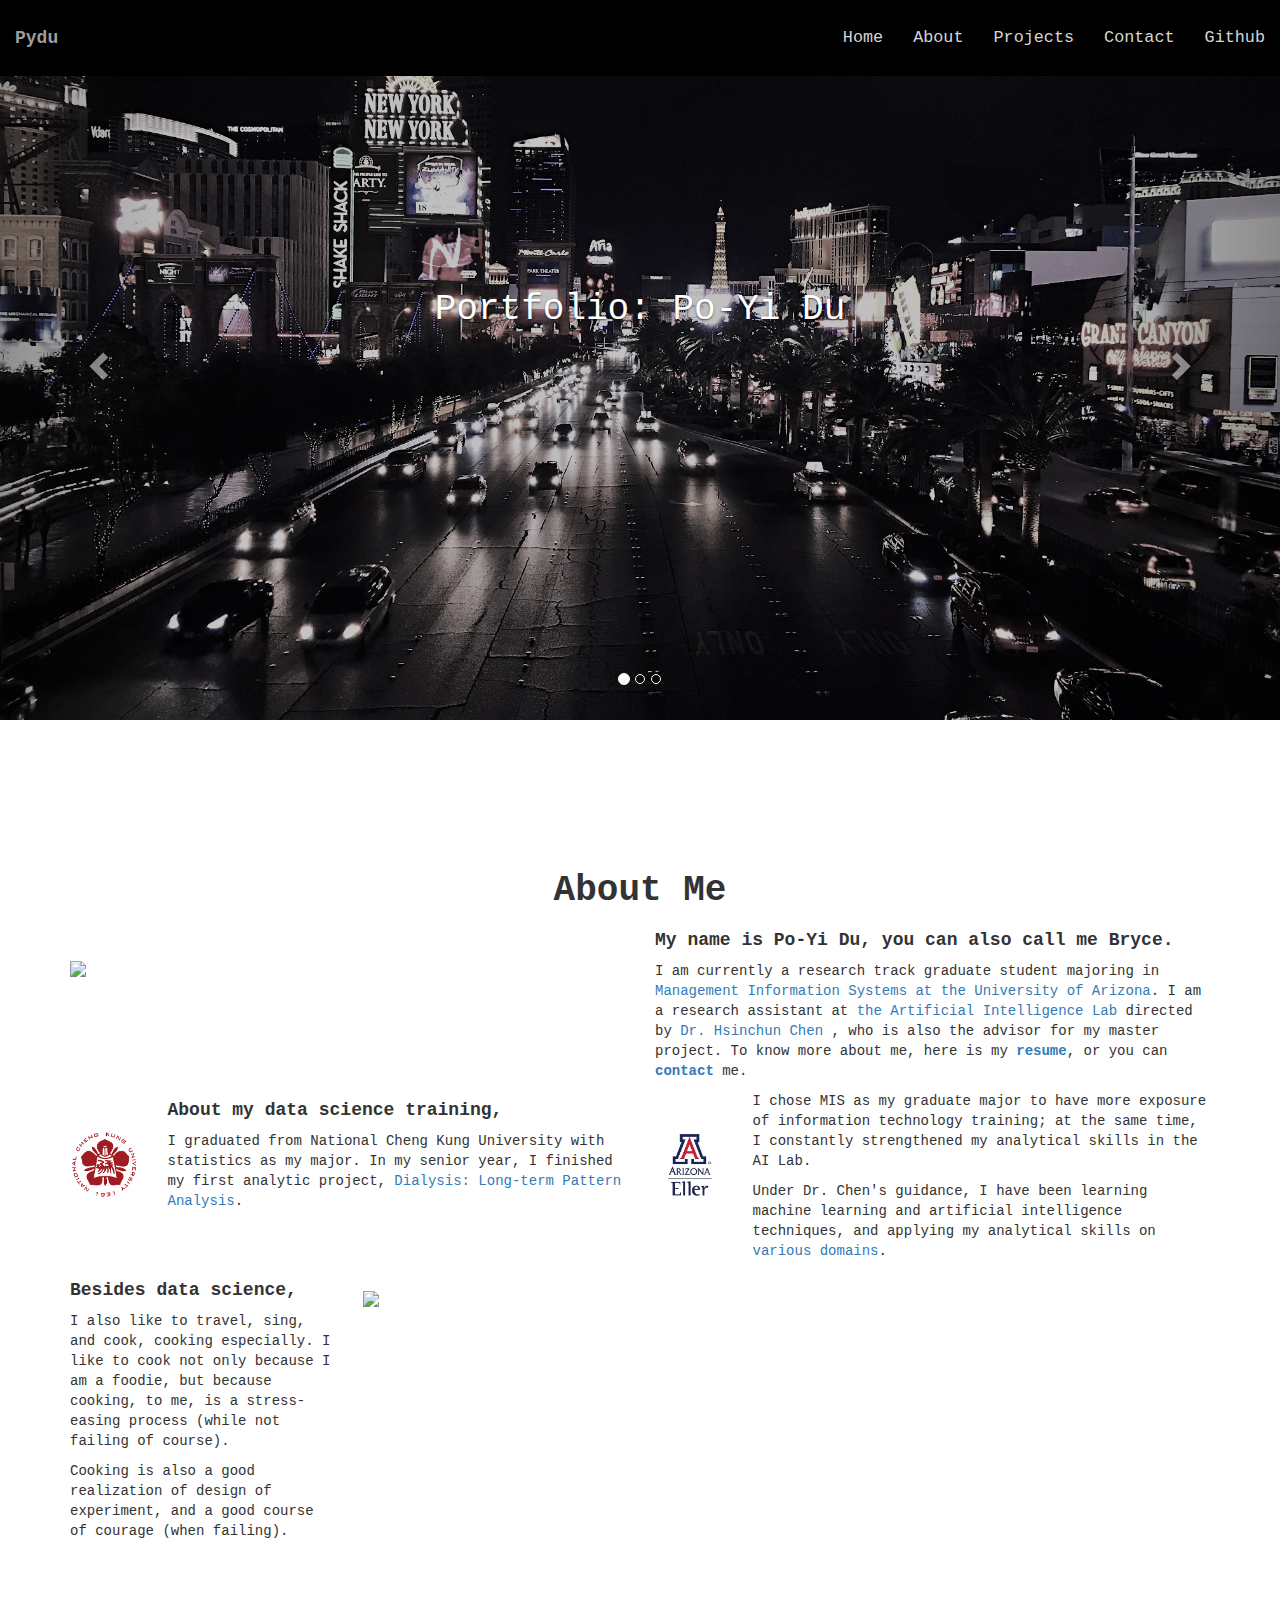
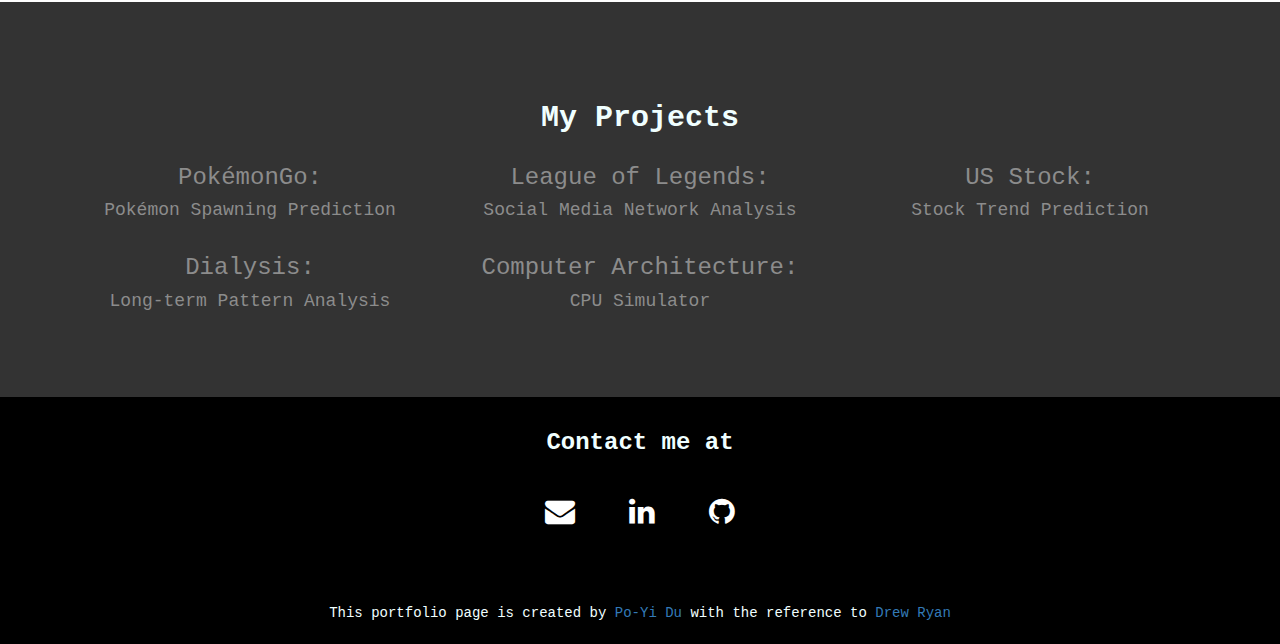
==== index.html @ c223cab6 "minor change" ====
<!DOCTYPE html>
<html lang="en">
<head>
  <title>Portfolio: Po-Yi Du</title>
  <meta charset="utf-8">
  <meta name="viewport" content="width=device-width, initial-scale=1">

  <link rel="stylesheet" href="https://maxcdn.bootstrapcdn.com/bootstrap/3.3.7/css/bootstrap.min.css">
  <link rel = "stylesheet" href = "https://cdnjs.cloudflare.com/ajax/libs/font-awesome/4.7.0/css/font-awesome.min.css">
  <script src="https://ajax.googleapis.com/ajax/libs/jquery/3.2.1/jquery.min.js"></script>
  <script src="https://maxcdn.bootstrapcdn.com/bootstrap/3.3.7/js/bootstrap.min.js"></script>
  <style>
  h1, h2, h3, h4, h5{
    font-family:courier;
  }
  .navbar {
    margin-bottom: 0;
    border-radius: 0;
    background-color: #000000;
    color: #F0FFFF;
    padding: 1% 0;
    font-size: 1.2em;
    border: 0;
    position: fixed;
    width: 100%;
  }
  .navbar-brand{
    float: left;

  }
  .navbar-inverse .navbar-nav .active a, .navbar-inverse .navbar-nav .active a: focus, .navbar-inverse .navbar-nav .active a: hover{
    color: #FFF;
    background-color: : #000000;
  }
  .navbar-inverse .navbar-nav li a {
    color: #D5D5D5
  }

  .carousel-caption{
    top: 50%;
    transform: translateY(-50%);
    font-family:courier;
  }
  .btn{
    font-size: 18px;
    color: #000000;
    padding: 8px 22px;
    background: #D5D5D5;
    border: 2px solid #FFF;
    font-family:courier;
  }

  .container{
    margin: 4% auto;
    font-family:courier
  }
  .container_overlay{
    margin: 4% auto;
    font-family:courier;
    position: relative;
    width: 100%;
    color: #8c8c8c
  }

  .overlay {
    position: absolute;
    top: 0;
    bottom: 0;
    left: 0;
    right: 0;
    height: 100%;
    width: 100%;
    opacity: 0;
    transition: .5s ease;
    background-color: white;
  }

  .container_overlay:hover h1{
    color: white;
    opacity: 1;
  }
  .container_overlay:hover h2{
    color: white;
    opacity: 1;
  }
  .container_overlay:hover h3{
    color: white;
    opacity: 1;
  }
  .container_overlay:hover h4{
    color: white;
    opacity: 1;
  }

  .container_overlay:hover .overlay {
    opacity: .1;
  }


  a.ex1:hover, a.ex1:active {
    color: white;
    opacity: 1;
  }


  #icon {
    max-width: 200px;
    margin: 1% auto;
  }
  footer{
    width: 100%;
    background-color: #000000;
    color: #F0FFFF;
    padding: 1% 0;
    font-family:courier;

  }
  .fa{
    padding: 20px;
    font-size: 30px;
    color: #FFF;
  }

  .fa:hover {
    color: #D5D5D5;
    text-decoration: none;
  }

  #portfolio{
    background-color : #333333;
    color: #F0FFFF;;
  }

  @media (max-width: 600px){
    .carousel-caption {
      top: 25%;
    }
    #icon{
      max-width: 150px;
    }
    h4{
      font-size: 90%;
    }
  }
  </style>
<body>

<nav class="navbar navbar-inverse navbar-fixed-top">
  <div class="container-fluid">
    <div class="navbar-header">

      <button type="button" class="navbar-toggle" data-toggle="collapse" data-target="#myNavbar">
        <span class="icon-bar"></span>
        <span class="icon-bar"></span>
        <span class="icon-bar"></span>
      </button>

      <b><a class="navbar-brand" href="#" style="font-family:courier;" >Pydu</a></b>
    </div>


    <div class="collapse navbar-collapse" id="myNavbar">
      <ul class="nav navbar-nav navbar-right">
        <li style="font-family:courier;"><a href="#myCarousel">Home</a></li>
        <li style="font-family:courier;"><a href="#about">About</a></li>
        <li style="font-family:courier;"><a href="#projects">Projects</a></li>
        <li style="font-family:courier;"><a href="#contact">Contact</a></li>
        <li style="font-family:courier;"><a href="https://github.com/pydu-brys">Github</a></li>
      </ul>

    </div>
  </div>
</nav>

<div id="myCarousel" class = "carousel slide" data-ride = "carousel">
  <ol class = "carousel-indicators">
    <li data-target = "#myCarousel" data-slide-to = "0" class = "active"></li>
    <li data-target = "#myCarousel" data-slide-to = "1"></li>
    <li data-target = "#myCarousel" data-slide-to = "2"></li>
  </ol>
  <div class = "carousel-inner" role = "listbox">
    <div class = "item active">
      <img src = "./fig/Vegas_Night.jpg">
      <div class = "carousel-caption">
        <br>
        <br>
        <br>
        <h1 style="font-family:courier;">Portfolio: Po-Yi Du</h1>
        <!---
        <a href = "#about"><button type = "button" class = "btn bt-default">About me</button></a>
        --->
      </div>
    </div><!--- End Active--->
    <div class = "item">
      <img src = "./fig/food.jpg">
      <div class = "carousel-caption">
        <br>
        <br>
        <br>
        <h1>Portfolio: Po-Yi Du</h1>
        <!---
        <a href = "#projects"><button type = "button" class = "btn bt-default">See My Projects</button></a>
        --->
      </div>

    </div>
    <div class = "item">
      <img src = "./fig/cocktail.jpg">
      <div class = "carousel-caption">
        <br>
        <br>
        <br>
        <h1>Portfolio: Po-Yi Du</h1>
        <!---
        <a href = "#contact"><button type = "button" class = "btn bt-default">Contact Me</button></a>
        --->
      </div>

    </div>
  </div>
  <!--- Start Slider Controls -->
  <a class = "left carousel-control" href = "#myCarousel" role = "button" data-slide = "prev">
    <span class = "glyphicon glyphicon-chevron-left" aria-hidden = "true"></span>
    <span class = "sr-only">Previous</span>
  </a>

  <a class = "right carousel-control" href = "#myCarousel" role = "button" data-slide = "next">
    <span class = "glyphicon glyphicon-chevron-right" aria-hidden = "true"></span>
    <span class = "sr-only">Next</span>
  </a>
</div> <!--- End Slider --->

<div class = "container" id = "about">
  <br>
  <br>
  <br>
  <br>
  <div class = "row">
    <h1 class = "text-center"><b> About Me </b></h1>
    <div class = "col-md-6">
      <br>
      <br>
      <img src = "https://pydu-brys.github.io/fig/HorseshoeBend.png" class = "img-responsive">
    </div>
    <div class = "col-md-6">
      <h4><b>My name is Po-Yi Du, you can also call me Bryce.</b></h4>
      <p>   I am currently a research track graduate student majoring in
            <a href="https://msmis.eller.arizona.edu/"> Management Information Systems
            at the University of Arizona</a>. I am a research assistant at
            <a href="https://ai.arizona.edu/">the Artificial Intelligence Lab</a>
             directed by
            <a href="https://ai.arizona.edu/about/director">Dr. Hsinchun Chen</a>
            , who is also the advisor for my master project. To know more about me,
            here is my <b><a href = "./doc/Resume/resume.pdf">resume</a></b>, or you can <b><a href = "#contact">contact</a></b> me.
      </p>
    </div>

    <div class = "col-lg-1 col-md-1 col-sm-6 col-xs-12">
      <br>
      <br>
      <img src = "./fig/ncku.png" class = "img-responsive">
    </div>
    <div class = "col-lg-5 col-md-5 col-sm-6 col-xs-12">
      <h4><b>About my data science training,</b></h4>
      <p>
        I graduated from National Cheng Kung University
        with statistics as my major. In my senior year,
        I finished my first analytic project,
        <a href = "./doc/Project/Dialysis.pdf">Dialysis: Long-term Pattern Analysis</a>.
      </p>

    </div>
    <div class = "col-lg-1 col-md-1 col-sm-6 col-xs-12">
      <br>
      <br>
      <img src = "https://pydu-brys.github.io/fig/UofA.png" class = "img-responsive">
    </div>
    <div class = "col-lg-5 col-md-5 col-sm-6 col-xs-12">
      <p>
        I chose MIS as my graduate major to have more exposure of information technology training;
        at the same time, I constantly strengthened my analytical skills in the AI Lab.
      </p>
      <p>
        Under Dr. Chen's guidance,
        I have been learning machine learning and artificial intelligence techniques,
        and applying my analytical skills on <a href = "#projects">various domains</a>.
      </p>
    </div>


    <div class = "col-lg-3 col-md-3 col-sm-6 col-xs-12">
      <h4><b>Besides data science,</b></h4>
      <p>
        I also like to travel, sing, and cook, cooking especially.
        I like to cook not only because I am a foodie, but because cooking, to me,
        is a stress-easing process (while not failing of course).
      </p>
      <p>
        Cooking is also a good realization of design of experiment,
        and a good course of courage (when failing).
      </p>
    </div>
    <div class = "col-lg-3 col-md-3 col-sm-6 col-xs-12">
      <br>
      <img src = "fig/foods.png" class = "img-responsive">
    </div>
  </div>
</div>
<!--- Project --->
<section class = "portfolio" id = "portfolio">
<div class = "container text-center" id = "projects">
  <br>
  <br>
  <br>
  <br>
  <h2 ><b>My Projects</b></h2>
  <div class = "row">
    <div class = "col-md-6 col-lg-4 col-sm-4">
      <a class = "ex1" href = "./doc/Project/Pokemon.pdf">
        <div class = "container_overlay text-center">
          <div class = "overlay">
            <img src = "./fig/project cover/pokemongo_cover.png" class = "img-responsive">
          </div>
          <h3>PokémonGo: </h3>
          <h4>Pokémon Spawning Prediction</h4>
        </div>

      </a>
    </div>

    <div class = "col-md-6 col-lg-4 col-sm-4">
      <a class = "ex1" href = "./doc/Project/LeagueOfLegend.pptx">
        <div class = "container_overlay text-center">
          <div class = "overlay">
            <img src = "./fig/project cover/lol_cover.png" class = "img-responsive">
          </div>
          <h3>League of Legends: </h3>
          <h4>Social Media Network Analysis</h4>
        </div>

      </a>
    </div>

    <div class = "col-md-6 col-lg-4 col-sm-4">
      <a class = "ex1" href = "./doc/Project/Stock.pdf">
        <div class = "container_overlay text-center">
          <div class = "overlay">
            <img src = "https://pydu-brys.github.io/fig/project%20cover/Quandl_cover.png" class = "img-responsive">
          </div>
          <h3>US Stock: </h3>
          <h4>Stock Trend Prediction</h4>
        </div>

      </a>
    </div>

    <div class = "col-md-6 col-lg-4 col-sm-4">
      <a class = "ex1" href = "./doc/Project/Dialysis.pdf">
        <div class = "container_overlay text-center" >
          <div class = "overlay">
            <img src = "./fig/project cover/Dialysis_cover.png" class = "img-responsive text-center">
          </div>
          <h3>Dialysis: </h3>
          <h4>Long-term Pattern Analysis</h4>
        </div>

      </a>
    </div>

    <div class = "col-md-6 col-lg-4 col-sm-4">
      <a class = "ex1" href = "https://github.com/pydu-brys/VirtualCPU">
        <div class = "container_overlay text-center" >
          <div class = "overlay">
            <img src = "./fig/project cover/computerscience_cover.png" class = "img-responsive text-center">
          </div>
          <h3>Computer Architecture:</h3>
          <h4>CPU Simulator</h4>
        </div>

      </a>
    </div>

  </div>
</div>
<br>


</section>

<footer class = "container-fluid text-center" id = "contact">
  <div class = "row">
    <div class = "col-sm-12">
      <h3><b>Contact me at</b><h3>
      <a href = "mailto:pydu@email.arizona.edu" class = "fa fa-envelope"></a>
      <a href = "https://www.linkedin.com/in/pydu-brys/" class = "fa fa-linkedin"></a>
      <a href = "https://github.com/pydu-brys?tab=repositories" class = "fa fa-github"></a>
    </div>
    <div class = "col-sm-12 text-center">
      <br>
      <br>

      <h5>This portfolio page is created by
        <a href = "#myNavbar"> Po-Yi Du </a>
        with the reference to
        <a href = "https://www.youtube.com/watch?v=eIWRbvE1B2E">Drew Ryan</a>
      </h5>
    </div>
  </div>
</footer>
</body>
</html>
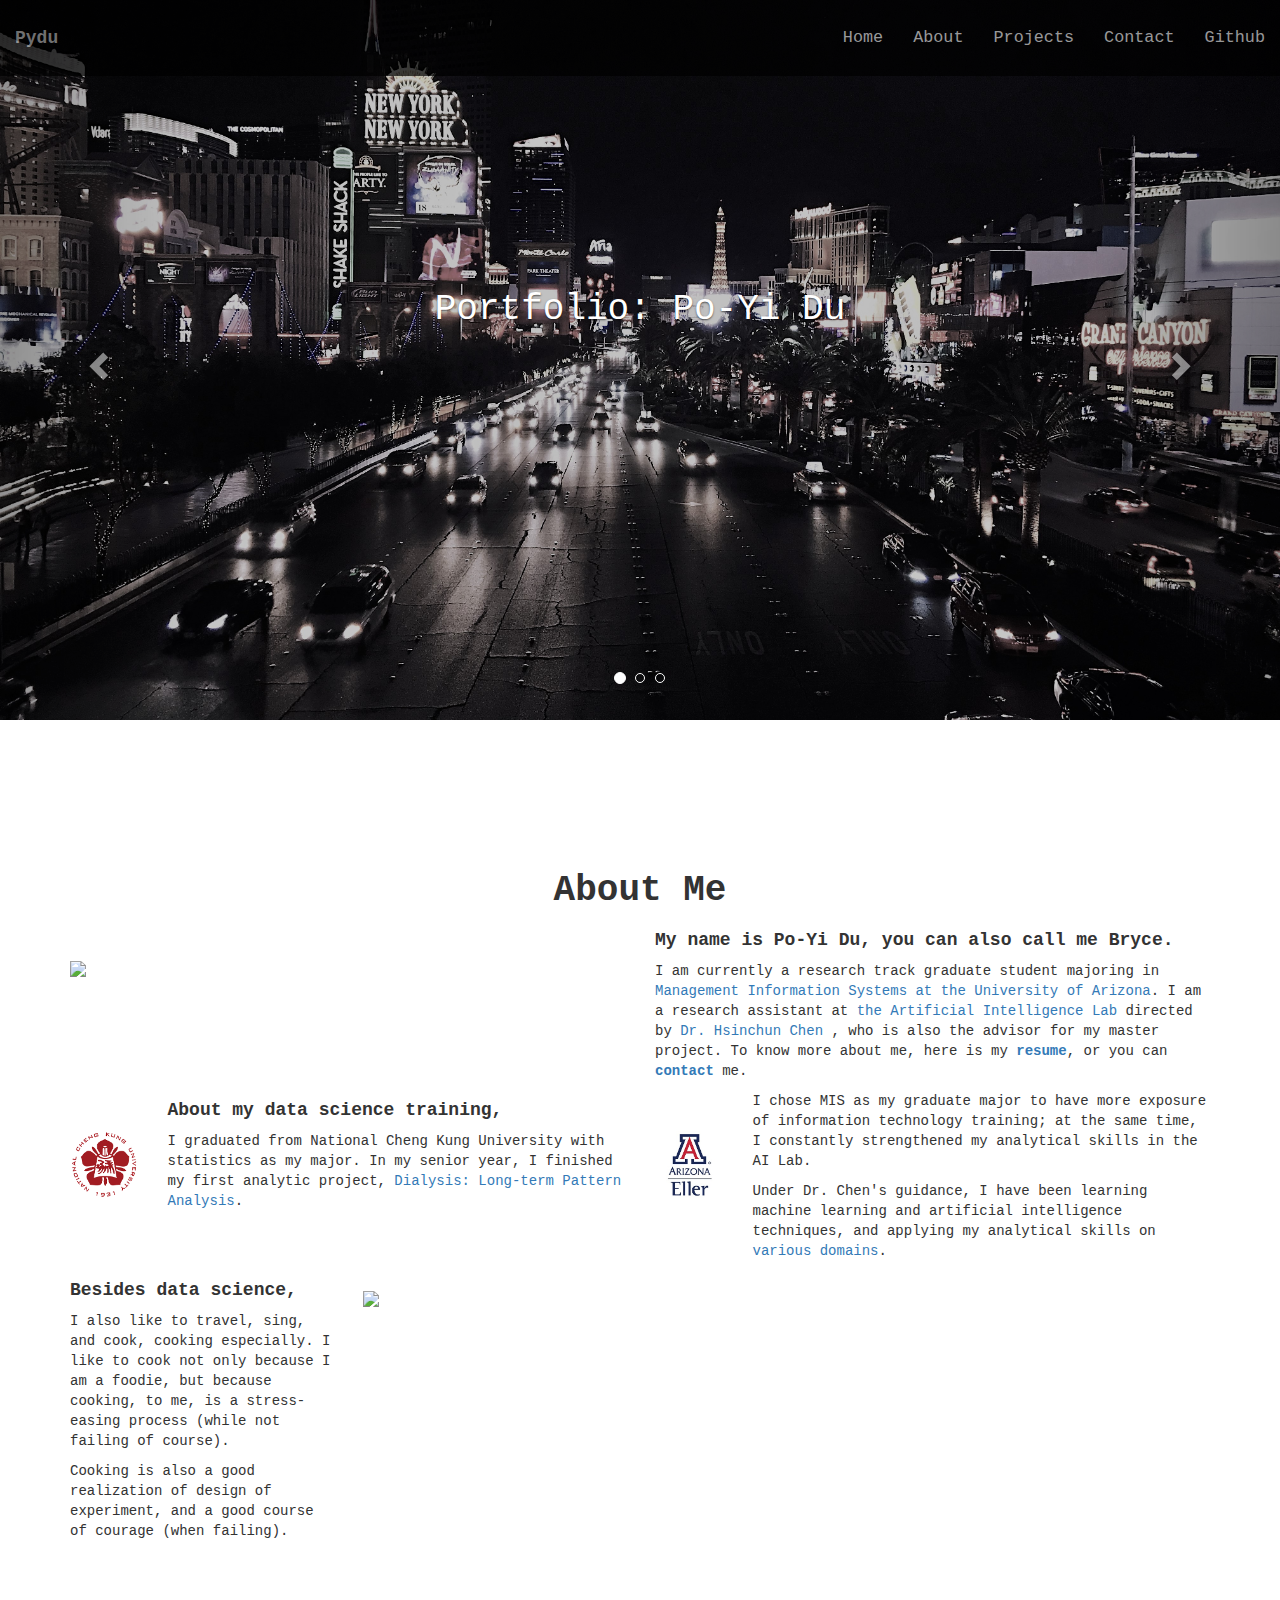
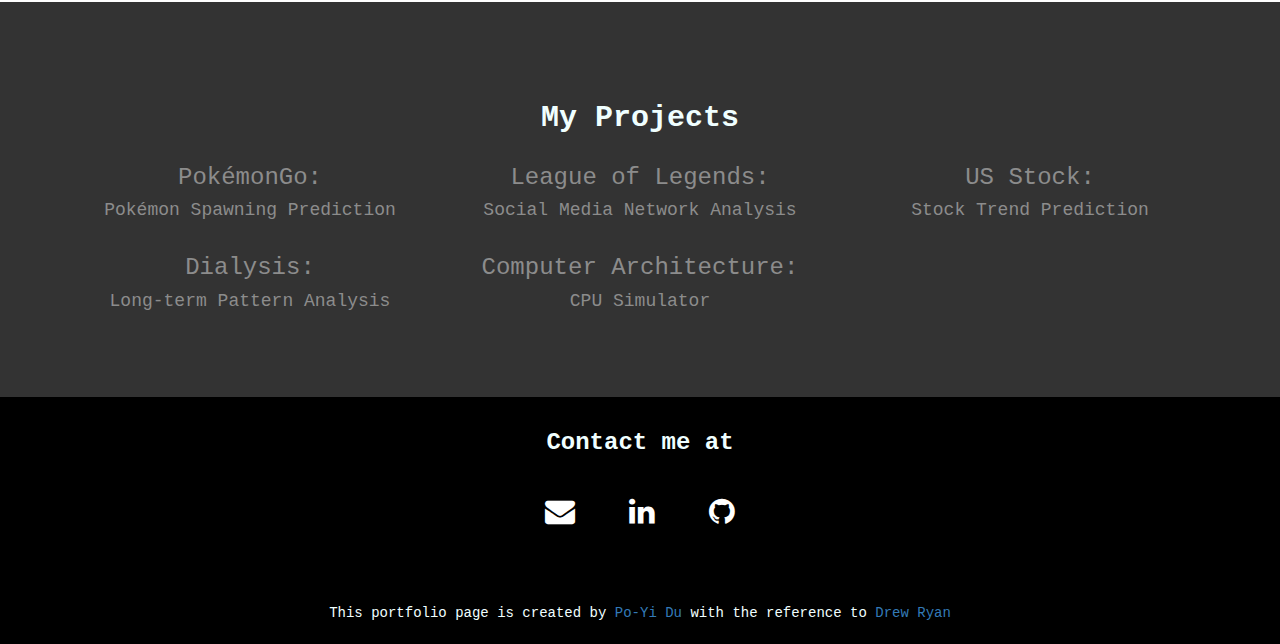
==== commit 92940df3: "Major changes on project (js added)" ====
--- a/index.html
+++ b/index.html
@@ -7,8 +7,8 @@
 
   <link rel="stylesheet" href="https://maxcdn.bootstrapcdn.com/bootstrap/3.3.7/css/bootstrap.min.css">
   <link rel = "stylesheet" href = "https://cdnjs.cloudflare.com/ajax/libs/font-awesome/4.7.0/css/font-awesome.min.css">
-  <script src="https://ajax.googleapis.com/ajax/libs/jquery/3.2.1/jquery.min.js"></script>
-  <script src="https://maxcdn.bootstrapcdn.com/bootstrap/3.3.7/js/bootstrap.min.js"></script>
+  <link rel = "stylesheet" href = "./css/style.css">
+
   <style>
   h1, h2, h3, h4, h5{
     font-family:courier;
@@ -16,7 +16,8 @@
   .navbar {
     margin-bottom: 0;
     border-radius: 0;
-    background-color: #000000;
+    background-color: black;
+    opacity: .7;
     color: #F0FFFF;
     padding: 1% 0;
     font-size: 1.2em;
@@ -24,6 +25,20 @@
     position: fixed;
     width: 100%;
   }
+
+.navbar.shrink{
+  margin-bottom: 0;
+  border-radius: 0;
+  background-color: black;
+  opacity: 1;
+  color: #F0FFFF;
+  padding: 1% 0;
+  font-size: 1.2em;
+  border: 0;
+  position: fixed;
+  width: 100%;
+}
+
   .navbar-brand{
     float: left;
 
@@ -31,6 +46,7 @@
   .navbar-inverse .navbar-nav .active a, .navbar-inverse .navbar-nav .active a: focus, .navbar-inverse .navbar-nav .active a: hover{
     color: #FFF;
     background-color: : #000000;
+    opacity: 1;
   }
   .navbar-inverse .navbar-nav li a {
     color: #D5D5D5
@@ -78,28 +94,35 @@
   .container_overlay:hover h1{
     color: white;
     opacity: 1;
+    text-decoration: none;
   }
   .container_overlay:hover h2{
     color: white;
     opacity: 1;
+    text-decoration: none;
   }
   .container_overlay:hover h3{
     color: white;
     opacity: 1;
+    text-decoration: none;
   }
   .container_overlay:hover h4{
     color: white;
     opacity: 1;
+    text-decoration: none;
   }
 
   .container_overlay:hover .overlay {
     opacity: .1;
+    text-decoration: none;
+    cursor: pointer;
   }
 
 
   a.ex1:hover, a.ex1:active {
     color: white;
     opacity: 1;
+    text-decoration: none;
   }
 
 
@@ -171,6 +194,8 @@
     </div>
   </div>
 </nav>
+
+
 
 <div id="myCarousel" class = "carousel slide" data-ride = "carousel">
   <ol class = "carousel-indicators">
@@ -316,7 +341,7 @@
   <h2 ><b>My Projects</b></h2>
   <div class = "row">
     <div class = "col-md-6 col-lg-4 col-sm-4">
-      <a class = "ex1" href = "./doc/Project/Pokemon.pdf">
+      <a class = "ex1" id = "pokemon">
         <div class = "container_overlay text-center">
           <div class = "overlay">
             <img src = "./fig/project cover/pokemongo_cover.png" class = "img-responsive">
@@ -328,8 +353,27 @@
       </a>
     </div>
 
+    <div id = "pokemonModal" class = "modal">
+      <div class = "modal-content">
+        <div class = "modal-header">
+          <span class = "closeBtn">&times;</span>
+          <h2>PokémonGo: </h2>
+          <h3>Pokémon Spawning Prediction</h3>
+        </div>
+        <div class = "modal-body">
+          <p>Description</p>
+        </div>
+        <a href = "./doc/Project/Pokemon.pdf">
+          <div class = "modal-footer text-center">
+            <h3>Download PDF</h3>
+          </div>
+        </a>
+      </div>
+    </div>
+
+
     <div class = "col-md-6 col-lg-4 col-sm-4">
-      <a class = "ex1" href = "./doc/Project/LeagueOfLegend.pptx">
+      <a class = "ex1" id = "lol">
         <div class = "container_overlay text-center">
           <div class = "overlay">
             <img src = "./fig/project cover/lol_cover.png" class = "img-responsive">
@@ -341,8 +385,27 @@
       </a>
     </div>
 
+    <div id = "lolModal" class = "modal">
+      <div class = "modal-content">
+        <div class = "modal-header">
+          <span class = "closeBtn">&times;</span>
+          <h2>League of Legends: </h2>
+          <h3>Social Media Network Analysis</h3>
+        </div>
+        <div class = "modal-body">
+          <p>Description</p>
+        </div>
+        <a href = "./doc/Project/LeagueOfLegend.pptx">
+          <div class = "modal-footer text-center">
+            <h3>Download pptx Slides</h3>
+          </div>
+        </a>
+      </div>
+    </div>
+
+
     <div class = "col-md-6 col-lg-4 col-sm-4">
-      <a class = "ex1" href = "./doc/Project/Stock.pdf">
+      <a class = "ex1" id = "stock">
         <div class = "container_overlay text-center">
           <div class = "overlay">
             <img src = "https://pydu-brys.github.io/fig/project%20cover/Quandl_cover.png" class = "img-responsive">
@@ -354,8 +417,26 @@
       </a>
     </div>
 
+    <div id = "stockModal" class = "modal">
+      <div class = "modal-content">
+        <div class = "modal-header">
+          <span class = "closeBtn">&times;</span>
+          <h2>US Stock: </h2>
+          <h3>Stock Trend Prediction</h3>
+        </div>
+        <div class = "modal-body">
+          <p>Description</p>
+        </div>
+        <a href = "./doc/Project/Stock.pdf">
+          <div class = "modal-footer text-center">
+            <h3>Download PDF</h3>
+          </div>
+        </a>
+      </div>
+    </div>
+
     <div class = "col-md-6 col-lg-4 col-sm-4">
-      <a class = "ex1" href = "./doc/Project/Dialysis.pdf">
+      <a class = "ex1" id = "dialysis">
         <div class = "container_overlay text-center" >
           <div class = "overlay">
             <img src = "./fig/project cover/Dialysis_cover.png" class = "img-responsive text-center">
@@ -367,8 +448,26 @@
       </a>
     </div>
 
+    <div id = "dialysisModal" class = "modal">
+      <div class = "modal-content">
+        <div class = "modal-header">
+          <span class = "closeBtn">&times;</span>
+          <h2>Dialysis: </h2>
+          <h3>Long-term Pattern Analysis</h3>
+        </div>
+        <div class = "modal-body">
+          <p>Description</p>
+        </div>
+        <a href = "./doc/Project/Dialysis.pdf">
+          <div class = "modal-footer text-center">
+            <h3>Download PDF</h3>
+          </div>
+        </a>
+      </div>
+    </div>
+
     <div class = "col-md-6 col-lg-4 col-sm-4">
-      <a class = "ex1" href = "https://github.com/pydu-brys/VirtualCPU">
+      <a class = "ex1" id = "cpu">
         <div class = "container_overlay text-center" >
           <div class = "overlay">
             <img src = "./fig/project cover/computerscience_cover.png" class = "img-responsive text-center">
@@ -379,6 +478,25 @@
 
       </a>
     </div>
+
+    <div id = "cpuModal" class = "modal">
+      <div class = "modal-content">
+        <div class = "modal-header">
+          <span class = "closeBtn">&times;</span>
+          <h2>Computer Architecture: </h2>
+          <h3>CPU Simulator</h3>
+        </div>
+        <div class = "modal-body">
+          <p>Description</p>
+        </div>
+        <a href = "https://github.com/pydu-brys/VirtualCPU">
+          <div class = "modal-footer text-center">
+            <h3>Go to GitHub</h3>
+          </div>
+        </a>
+      </div>
+    </div>
+
 
   </div>
 </div>
@@ -406,6 +524,16 @@
       </h5>
     </div>
   </div>
+
+
+
+
 </footer>
+
+
 </body>
+<script src="https://ajax.googleapis.com/ajax/libs/jquery/3.2.1/jquery.min.js"></script>
+<script src="https://maxcdn.bootstrapcdn.com/bootstrap/3.3.7/js/bootstrap.min.js"></script>
+<script src = "./js/jquery.js"></script>
+<script src = "./js/main.js"></script>
 </html>
--- a/css/style.css
+++ b/css/style.css
@@ -0,0 +1,80 @@
+body{
+  font-family: courier;
+}
+
+.button{
+  background: coral;
+  padding:1em 2em;
+  color: #FFF;
+  border:0;
+}
+
+.button:hover{
+  background: #333;
+}
+
+.modal{
+  display: none;
+  position: fixed;
+  z-index: 1;
+  left: 0;
+  top: 0;
+  height: 100%;
+  width: 100%;
+  overflow: auto;
+  background-color: rgba(0,0,0,.5);
+}
+
+.modal-content{
+  background-color: #f4f4f4;
+  margin: 10% auto;
+  width: 60%;
+  box-shadow: 0 5px 8px 0 rgba(0,0,0,.2), 0 7px 20px 0 rgba(0,0,0,.2);
+  animation-name: modalopen;
+  animation-duration:.5s;
+}
+
+.modal-header h2, .modal-footer h3{
+  margin: 0;
+}
+.modal-header{
+  background:#000000;
+  padding:15px;
+  color:#FFF;
+}
+
+.modal-body{
+  padding:10px 20px;
+  color: black
+}
+
+.modal-footer{
+  background: #000000;
+  padding: 10px;
+  color: #FFF;
+  text-align: center;
+  text-decoration: none;
+}
+
+.modal-footer:hover,.modal-footer:focus{
+  background: #D5D5D5;
+  color: #000000;
+  text-decoration: none;
+}
+
+.closeBtn{
+  color:gray;
+  float: right;
+  font-size:30px;
+}
+
+.closeBtn:hover,.closeBtn:focus{
+  color:white;
+  text-decoration: none;
+  cursor:pointer;
+}
+
+@keyframes modalopen{
+  from{opacity: 0}
+  to{opacity: 1}
+}
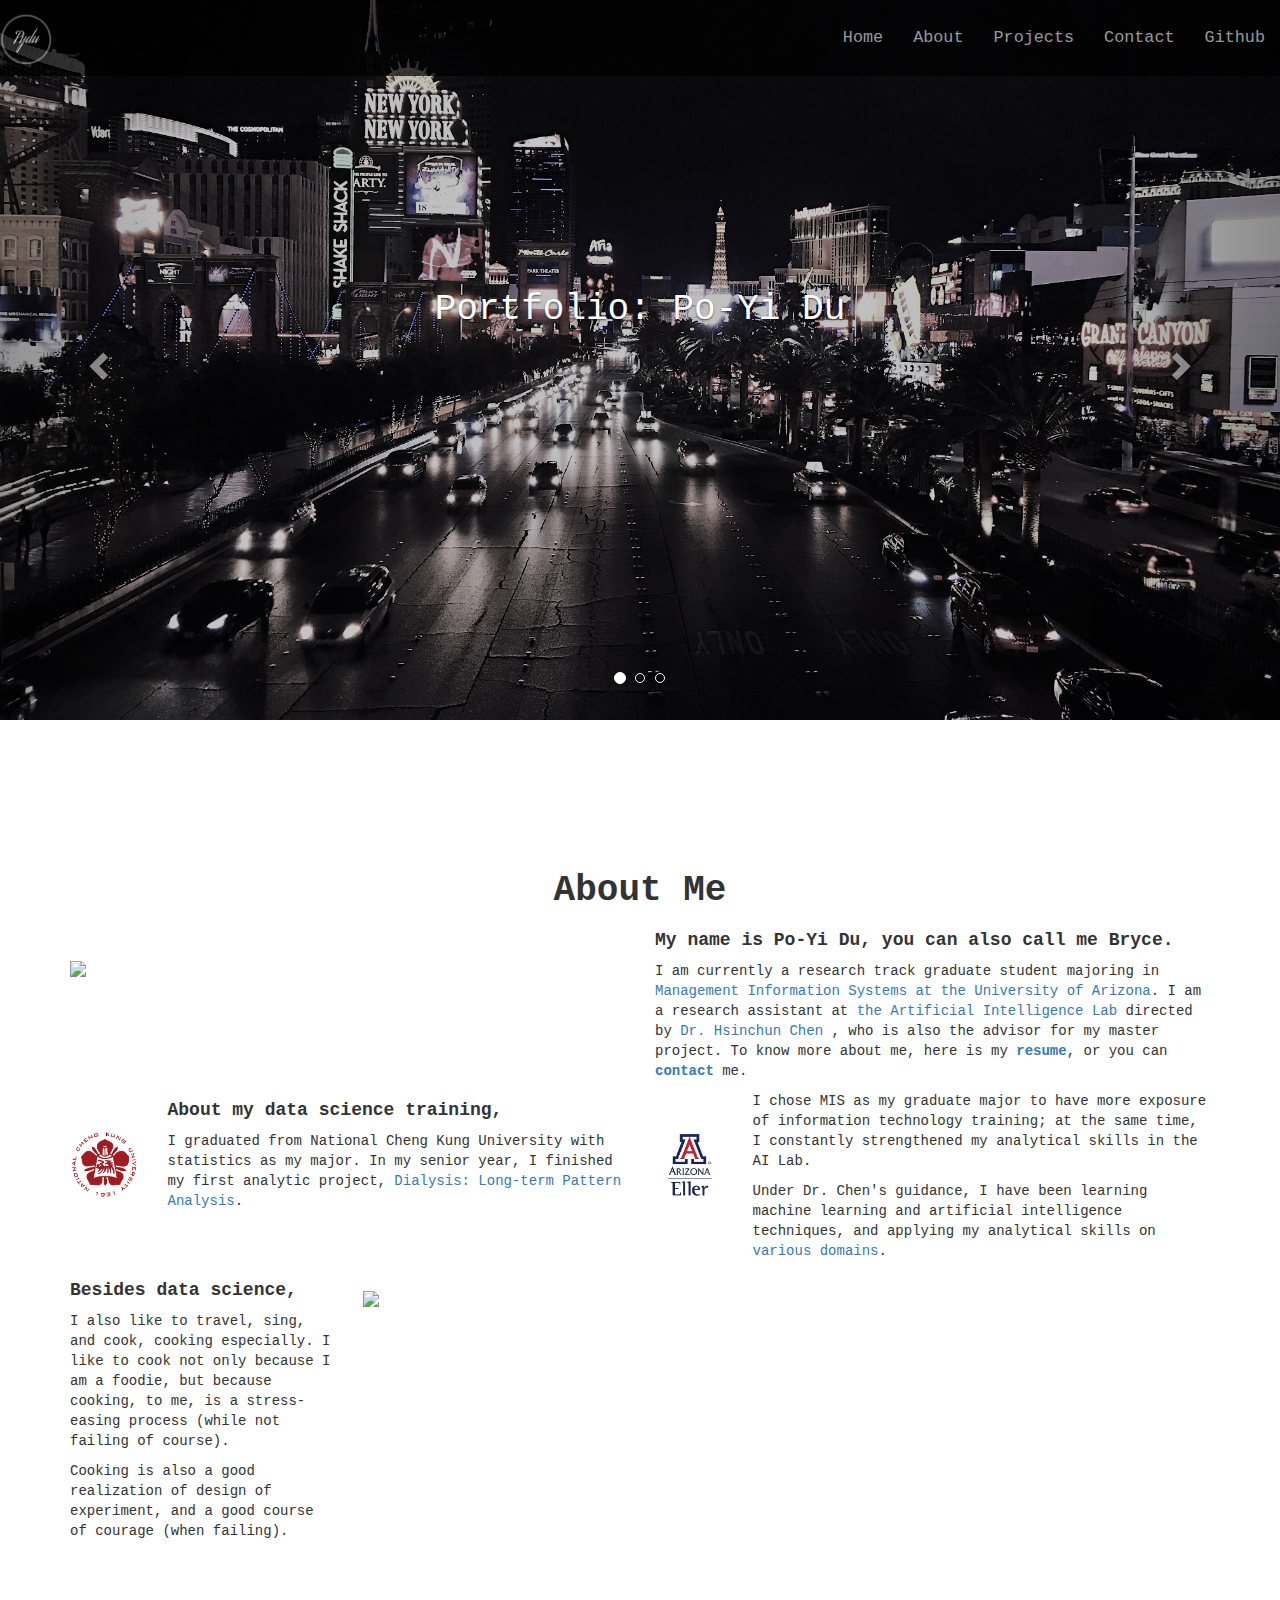
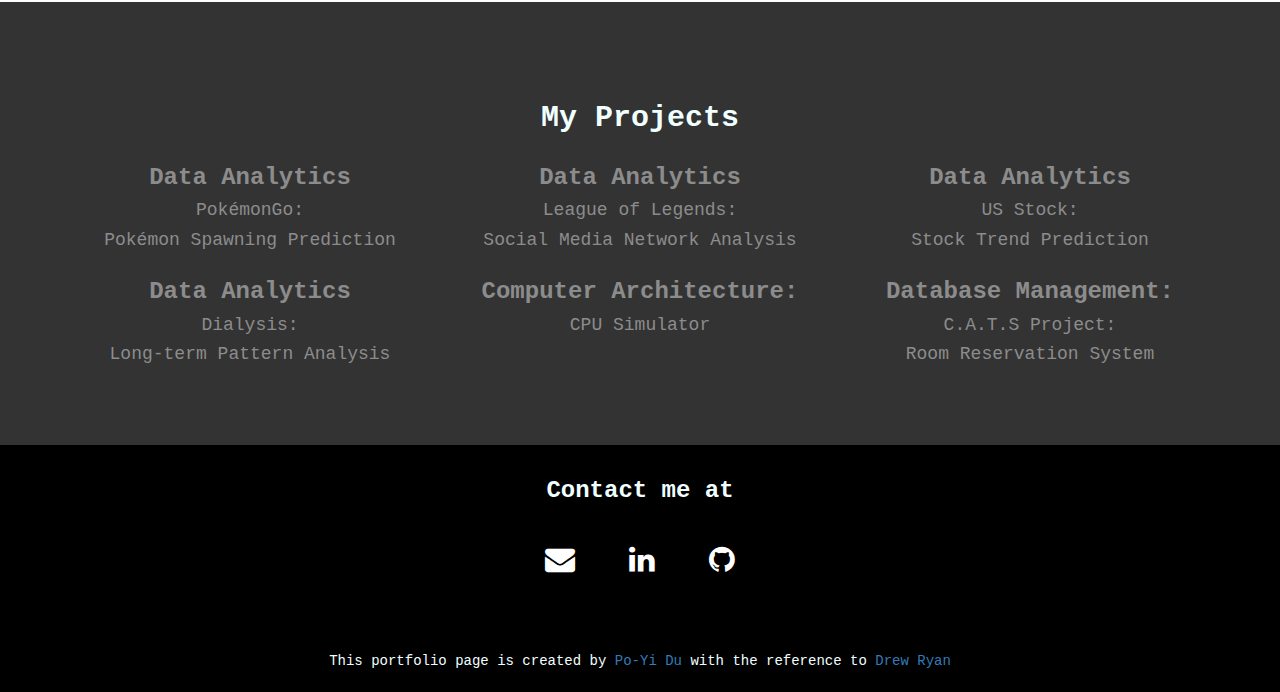
==== commit 0ad3da1c: "logo, short description" ====
--- a/index.html
+++ b/index.html
@@ -8,163 +8,11 @@
   <link rel="stylesheet" href="https://maxcdn.bootstrapcdn.com/bootstrap/3.3.7/css/bootstrap.min.css">
   <link rel = "stylesheet" href = "https://cdnjs.cloudflare.com/ajax/libs/font-awesome/4.7.0/css/font-awesome.min.css">
   <link rel = "stylesheet" href = "./css/style.css">
+  <link rel="stylesheet" href="https://cdn.rawgit.com/konpa/devicon/df6431e323547add1b4cf45992913f15286456d3/devicon.min.css">
+
 
   <style>
-  h1, h2, h3, h4, h5{
-    font-family:courier;
-  }
-  .navbar {
-    margin-bottom: 0;
-    border-radius: 0;
-    background-color: black;
-    opacity: .7;
-    color: #F0FFFF;
-    padding: 1% 0;
-    font-size: 1.2em;
-    border: 0;
-    position: fixed;
-    width: 100%;
-  }
-
-.navbar.shrink{
-  margin-bottom: 0;
-  border-radius: 0;
-  background-color: black;
-  opacity: 1;
-  color: #F0FFFF;
-  padding: 1% 0;
-  font-size: 1.2em;
-  border: 0;
-  position: fixed;
-  width: 100%;
-}
-
-  .navbar-brand{
-    float: left;
-
-  }
-  .navbar-inverse .navbar-nav .active a, .navbar-inverse .navbar-nav .active a: focus, .navbar-inverse .navbar-nav .active a: hover{
-    color: #FFF;
-    background-color: : #000000;
-    opacity: 1;
-  }
-  .navbar-inverse .navbar-nav li a {
-    color: #D5D5D5
-  }
-
-  .carousel-caption{
-    top: 50%;
-    transform: translateY(-50%);
-    font-family:courier;
-  }
-  .btn{
-    font-size: 18px;
-    color: #000000;
-    padding: 8px 22px;
-    background: #D5D5D5;
-    border: 2px solid #FFF;
-    font-family:courier;
-  }
-
-  .container{
-    margin: 4% auto;
-    font-family:courier
-  }
-  .container_overlay{
-    margin: 4% auto;
-    font-family:courier;
-    position: relative;
-    width: 100%;
-    color: #8c8c8c
-  }
-
-  .overlay {
-    position: absolute;
-    top: 0;
-    bottom: 0;
-    left: 0;
-    right: 0;
-    height: 100%;
-    width: 100%;
-    opacity: 0;
-    transition: .5s ease;
-    background-color: white;
-  }
-
-  .container_overlay:hover h1{
-    color: white;
-    opacity: 1;
-    text-decoration: none;
-  }
-  .container_overlay:hover h2{
-    color: white;
-    opacity: 1;
-    text-decoration: none;
-  }
-  .container_overlay:hover h3{
-    color: white;
-    opacity: 1;
-    text-decoration: none;
-  }
-  .container_overlay:hover h4{
-    color: white;
-    opacity: 1;
-    text-decoration: none;
-  }
-
-  .container_overlay:hover .overlay {
-    opacity: .1;
-    text-decoration: none;
-    cursor: pointer;
-  }
-
-
-  a.ex1:hover, a.ex1:active {
-    color: white;
-    opacity: 1;
-    text-decoration: none;
-  }
-
-
-  #icon {
-    max-width: 200px;
-    margin: 1% auto;
-  }
-  footer{
-    width: 100%;
-    background-color: #000000;
-    color: #F0FFFF;
-    padding: 1% 0;
-    font-family:courier;
-
-  }
-  .fa{
-    padding: 20px;
-    font-size: 30px;
-    color: #FFF;
-  }
-
-  .fa:hover {
-    color: #D5D5D5;
-    text-decoration: none;
-  }
-
-  #portfolio{
-    background-color : #333333;
-    color: #F0FFFF;;
-  }
-
-  @media (max-width: 600px){
-    .carousel-caption {
-      top: 25%;
-    }
-    #icon{
-      max-width: 150px;
-    }
-    h4{
-      font-size: 90%;
-    }
-  }
+
   </style>
 <body>
 
@@ -178,7 +26,7 @@
         <span class="icon-bar"></span>
       </button>
 
-      <b><a class="navbar-brand" href="#" style="font-family:courier;" >Pydu</a></b>
+      <a class="navbar-brand" href="#myCarousel" ><img src = "./fig/logo.png" height="52" width = "52"></a>
     </div>
 
 
@@ -346,7 +194,8 @@
           <div class = "overlay">
             <img src = "./fig/project cover/pokemongo_cover.png" class = "img-responsive">
           </div>
-          <h3>PokémonGo: </h3>
+          <h3><b>Data Analytics</b></h3>
+          <h4>PokémonGo: </h4>
           <h4>Pokémon Spawning Prediction</h4>
         </div>
 
@@ -361,7 +210,15 @@
           <h3>Pokémon Spawning Prediction</h3>
         </div>
         <div class = "modal-body">
-          <p>Description</p>
+          <p>
+            This is a group project for MIS 586 (Big Data Analytics) at the University of Arizona.
+            In this project, we aimed to explore the Pokémon spawning pattern with temporal and spatial
+            features, and co-occurrence behaviors with network metrics.
+          </p>
+          <p>
+            We later utilized those features and metrics to develop a C5.0 Decision Tree prediction model for
+            recommending the next most-likely spawned Pokémon for a given set of features.
+          </p>
         </div>
         <a href = "./doc/Project/Pokemon.pdf">
           <div class = "modal-footer text-center">
@@ -378,7 +235,8 @@
           <div class = "overlay">
             <img src = "./fig/project cover/lol_cover.png" class = "img-responsive">
           </div>
-          <h3>League of Legends: </h3>
+          <h3><b>Data Analytics</b></h3>
+          <h4>League of Legends: </h4>
           <h4>Social Media Network Analysis</h4>
         </div>
 
@@ -410,7 +268,8 @@
           <div class = "overlay">
             <img src = "https://pydu-brys.github.io/fig/project%20cover/Quandl_cover.png" class = "img-responsive">
           </div>
-          <h3>US Stock: </h3>
+          <h3><b>Data Analytics</b></h3>
+          <h4>US Stock: </h4>
           <h4>Stock Trend Prediction</h4>
         </div>
 
@@ -441,7 +300,8 @@
           <div class = "overlay">
             <img src = "./fig/project cover/Dialysis_cover.png" class = "img-responsive text-center">
           </div>
-          <h3>Dialysis: </h3>
+          <h3><b>Data Analytics</b></h3>
+          <h4>Dialysis: </h4>
           <h4>Long-term Pattern Analysis</h4>
         </div>
 
@@ -472,7 +332,7 @@
           <div class = "overlay">
             <img src = "./fig/project cover/computerscience_cover.png" class = "img-responsive text-center">
           </div>
-          <h3>Computer Architecture:</h3>
+          <h3><b>Computer Architecture: </b></h3>
           <h4>CPU Simulator</h4>
         </div>
 
@@ -492,6 +352,39 @@
         <a href = "https://github.com/pydu-brys/VirtualCPU">
           <div class = "modal-footer text-center">
             <h3>Go to GitHub</h3>
+          </div>
+        </a>
+      </div>
+    </div>
+
+
+    <div class = "col-md-6 col-lg-4 col-sm-4">
+      <a class = "ex1" id = "db">
+        <div class = "container_overlay text-center" >
+          <div class = "overlay">
+            <img src = "./fig/project cover/db_cover.png" class = "img-responsive text-center">
+          </div>
+          <h3><b>Database Management: </b></h3>
+          <h4>C.A.T.S Project:</h4>
+          <h4>Room Reservation System<h4>
+        </div>
+
+      </a>
+    </div>
+
+    <div id = "dbModal" class = "modal">
+      <div class = "modal-content">
+        <div class = "modal-header">
+          <span class = "closeBtn">&times;</span>
+          <h2>C.A.T.S Project: </h2>
+          <h3>Room Reservation System</h3>
+        </div>
+        <div class = "modal-body">
+          <p>Description</p>
+        </div>
+        <a href = "./doc/Project/Booking DB System.pdf">
+          <div class = "modal-footer text-center">
+            <h3>Download PDF</h3>
           </div>
         </a>
       </div>
--- a/css/style.css
+++ b/css/style.css
@@ -1,6 +1,184 @@
 body{
   font-family: courier;
 }
+
+
+h1, h2, h3, h4, h5{
+  font-family:courier;
+}
+.navbar {
+  margin-bottom: 0;
+  border-radius: 0;
+  background-color: black;
+  opacity: .7;
+  color: #F0FFFF;
+  padding: 1% 0;
+  font-size: 1.2em;
+  border: 0;
+  position: fixed;
+  width: 100%;
+  animation-name: shrink_return;
+  animation-duration: .5s;
+}
+
+@keyframes shrink_return{
+  from{opacity: 1}
+  to{opacity: .7}
+}
+
+.navbar.shrink{
+  margin-bottom: 0;
+  border-radius: 0;
+  background-color: black;
+  opacity: 1;
+  color: #F0FFFF;
+  padding: 1% 0;
+  font-size: 1.2em;
+  border: 0;
+  position: fixed;
+  width: 100%;
+  animation-name: shrink;
+  animation-duration: .5s;
+}
+
+@keyframes shrink{
+  from{opacity: .7}
+  to{opacity: 1}
+}
+
+.navbar-brand{
+  padding: 0px;
+  margin: 0px;
+  vertical-align:top;
+  float: left;
+  display:inline-block;
+
+}
+.navbar-inverse .navbar-nav .active a, .navbar-inverse .navbar-nav .active a: focus, .navbar-inverse .navbar-nav .active a: hover{
+  color: #FFF;
+  background-color: : #000000;
+  opacity: 1;
+}
+.navbar-inverse .navbar-nav li a {
+  color: #D5D5D5
+}
+
+.carousel-caption{
+  top: 50%;
+  transform: translateY(-50%);
+  font-family:courier;
+}
+.btn{
+  font-size: 18px;
+  color: #000000;
+  padding: 8px 22px;
+  background: #D5D5D5;
+  border: 2px solid #FFF;
+  font-family:courier;
+}
+
+.container{
+  margin: 4% auto;
+  font-family:courier
+}
+.container_overlay{
+  margin: 4% auto;
+  font-family:courier;
+  position: relative;
+  width: 100%;
+  height: 80px;
+  color: #8c8c8c
+}
+
+.overlay {
+  position: absolute;
+  top: 0;
+  bottom: 0;
+  left: 0;
+  right: 0;
+  height: 100%;
+  width: 100%;
+  opacity: 0;
+  transition: .5s ease;
+  background-color: white;
+}
+
+.container_overlay:hover h1{
+  color: white;
+  opacity: 1;
+  text-decoration: none;
+}
+.container_overlay:hover h2{
+  color: white;
+  opacity: 1;
+  text-decoration: none;
+}
+.container_overlay:hover h3{
+  color: white;
+  opacity: 1;
+  text-decoration: none;
+}
+.container_overlay:hover h4{
+  color: white;
+  opacity: 1;
+  text-decoration: none;
+}
+
+.container_overlay:hover .overlay {
+  opacity: .1;
+  text-decoration: none;
+  cursor: pointer;
+}
+
+
+a.ex1:hover, a.ex1:active {
+  color: white;
+  opacity: 1;
+  text-decoration: none;
+}
+
+
+#icon {
+  max-width: 200px;
+  margin: 1% auto;
+}
+footer{
+  width: 100%;
+  background-color: #000000;
+  color: #F0FFFF;
+  padding: 1% 0;
+  font-family:courier;
+
+}
+.fa{
+  padding: 20px;
+  font-size: 30px;
+  color: #FFF;
+}
+
+.fa:hover {
+  color: #D5D5D5;
+  text-decoration: none;
+}
+
+#portfolio{
+  background-color : #333333;
+  color: #F0FFFF;;
+}
+
+@media (max-width: 600px){
+  .carousel-caption {
+    top: 25%;
+  }
+  #icon{
+    max-width: 150px;
+  }
+  h4{
+    font-size: 90%;
+  }
+}
+
+
 
 .button{
   background: coral;
@@ -78,3 +256,7 @@
   from{opacity: 0}
   to{opacity: 1}
 }
+
+.devicon-python-plain {
+  font-size: 2rem
+}
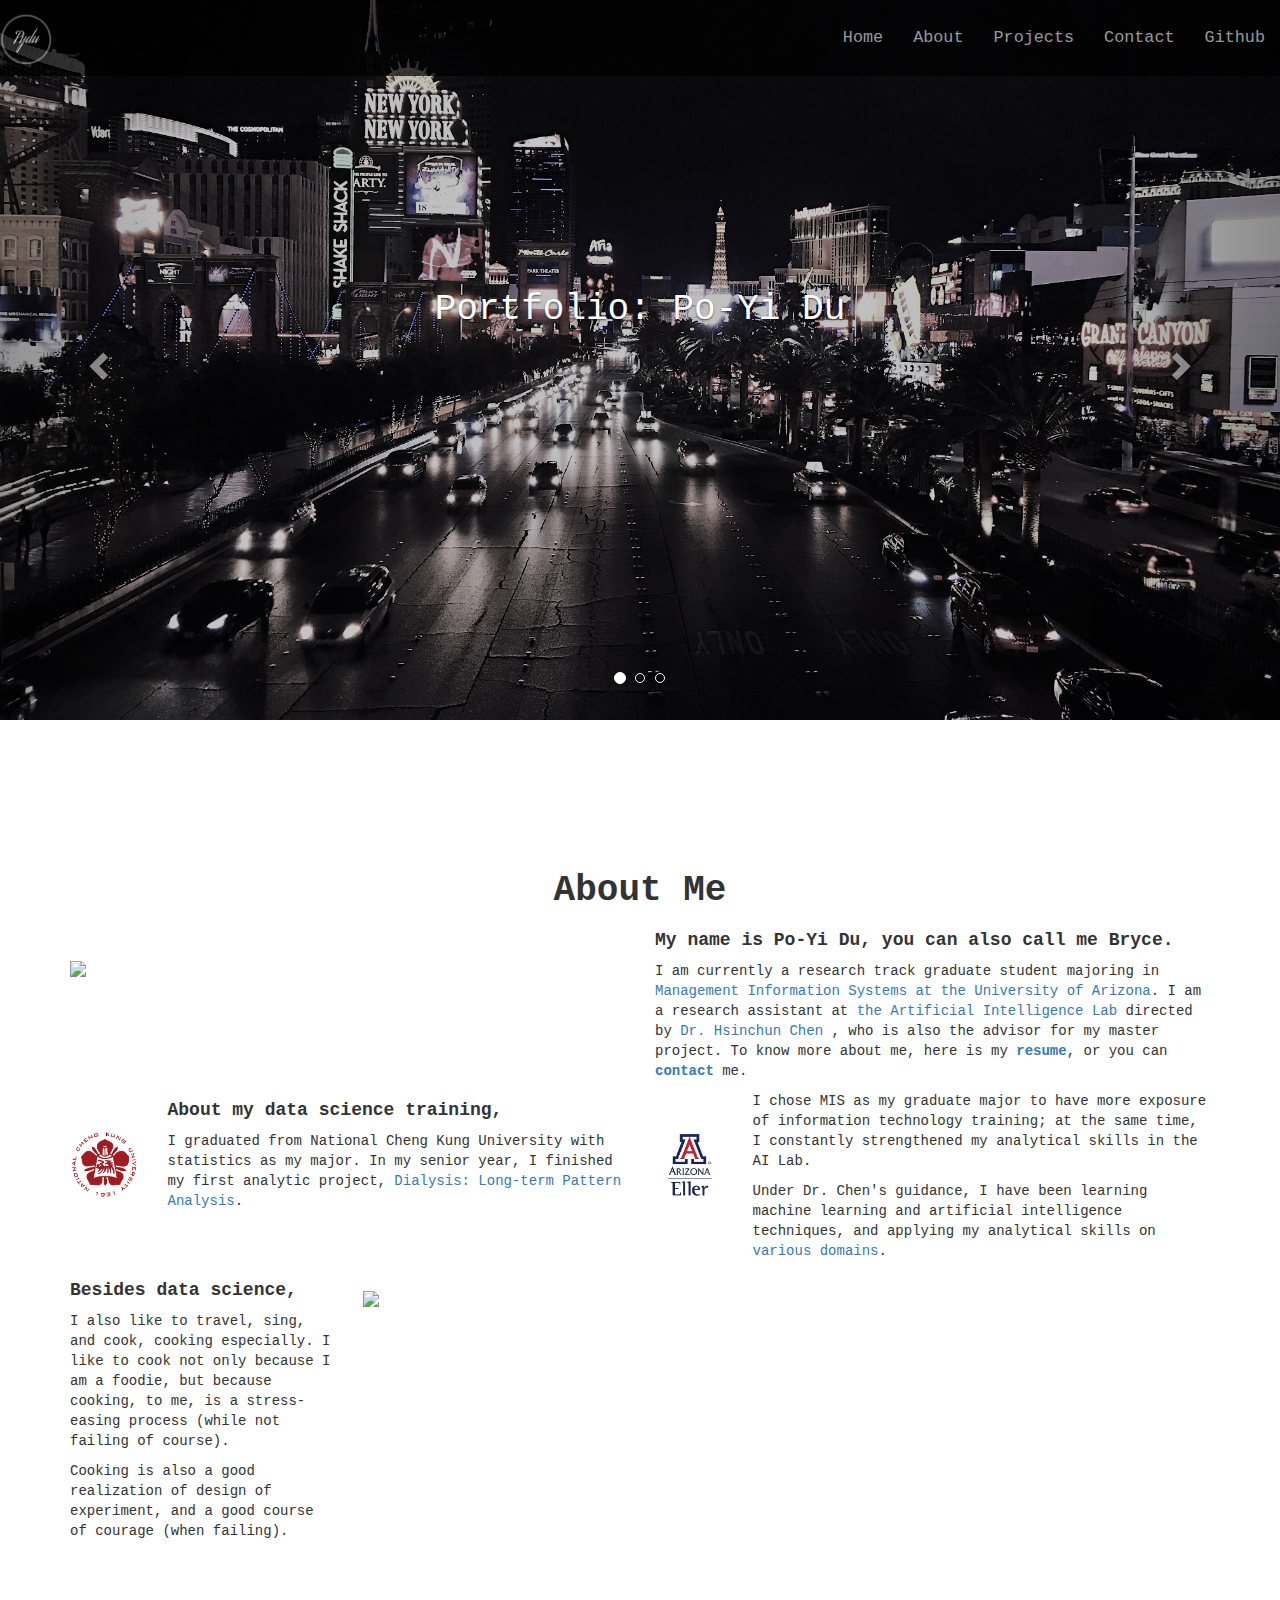
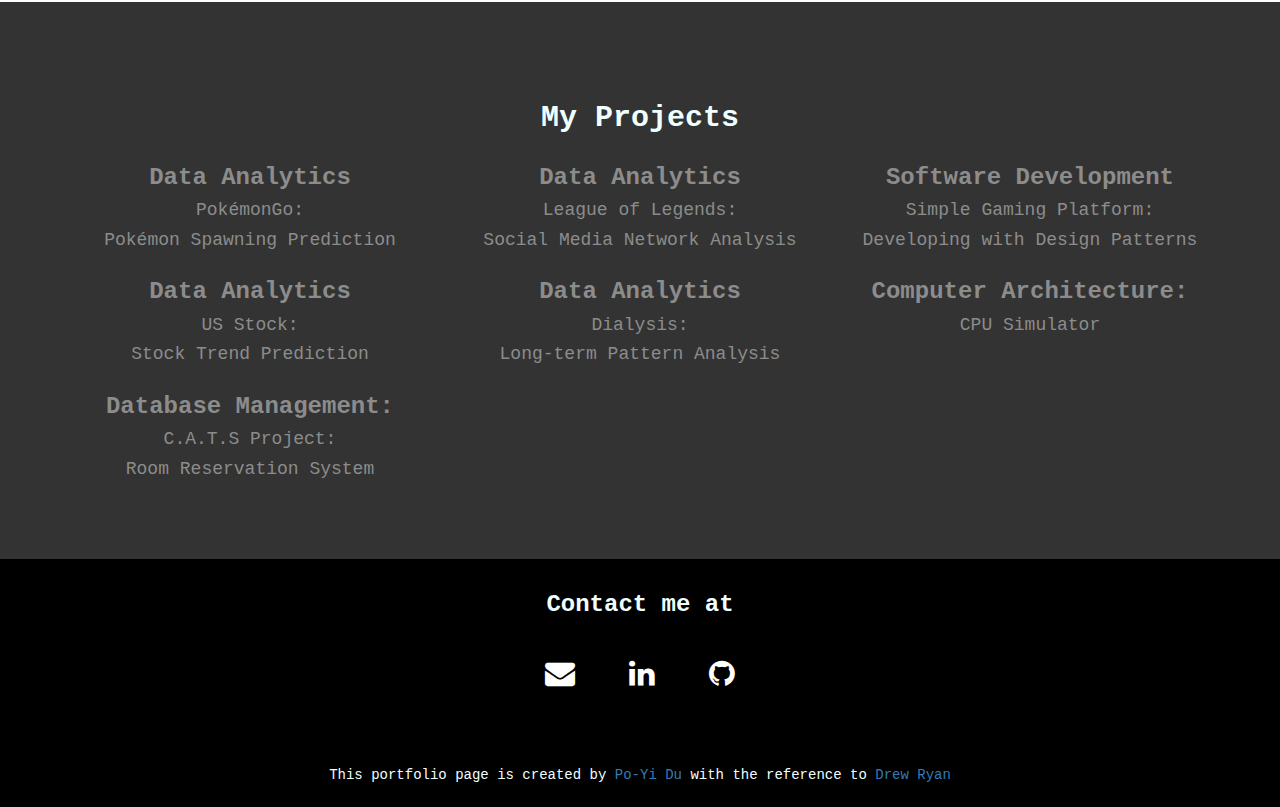
==== commit 90ebf6a3: "description" ====
--- a/index.html
+++ b/index.html
@@ -251,11 +251,50 @@
           <h3>Social Media Network Analysis</h3>
         </div>
         <div class = "modal-body">
-          <p>Description</p>
+          <p>This is another group project for MIS 586 (Big Data Analytics) at the University of
+          Arizona. In this project, we aimed utilize network analysis to answer the question:
+          are Asian teams represented on social media (Twitter) like they are in the competitive scene?</p>
+          <p>Twitter API for Python, Tweepy, is used for data collection in this project. We also
+          used the network analysis tool, Gephi, to calculate network metrics.</p>
         </div>
         <a href = "./doc/Project/LeagueOfLegend.pptx">
           <div class = "modal-footer text-center">
             <h3>Download pptx Slides</h3>
+          </div>
+        </a>
+      </div>
+    </div>
+
+    <div class = "col-md-6 col-lg-4 col-sm-4">
+      <a class = "ex1" id = "sd">
+        <div class = "container_overlay text-center">
+          <div class = "overlay">
+            <img src = "./fig/project cover/sd_cover.png" class = "img-responsive">
+          </div>
+          <h3><b>Software Development</b></h3>
+          <h4>Simple Gaming Platform: </h4>
+          <h4>Developing with Design Patterns</h4>
+        </div>
+
+      </a>
+    </div>
+
+    <div id = "sdModal" class = "modal">
+      <div class = "modal-content">
+        <div class = "modal-header">
+          <span class = "closeBtn">&times;</span>
+          <h2>Simple Gaming Platform: </h2>
+          <h3>Developing with Design Patterns</h3>
+        </div>
+        <div class = "modal-body">
+          <p>This is a course project for MIS 507 (Software Design) at the University of Arizona.
+          This project aimed to develop a educational game system specifically for elementary schools
+          with multiple design patterns. Java was the major programming language selected to complete
+          the project.</p>
+        </div>
+        <a href = "./doc/Project/Java_Final_Report.pdf">
+          <div class = "modal-footer text-center">
+            <h3>Download PDF</h3>
           </div>
         </a>
       </div>
@@ -284,7 +323,14 @@
           <h3>Stock Trend Prediction</h3>
         </div>
         <div class = "modal-body">
-          <p>Description</p>
+          <p>This is a course project for MIS 507 (Web Mining) at the University of Arizona. This
+          project aims to forecast stock price trend in a long term fashion through stock
+          features extracted from Quandl and sentiments extracted from Reddit world news. </p>
+
+          <p>The model was trained on historical stock price data of 60 companies from 6 different
+          industries combined with the top 25 news headlines on Reddit world news (on a daily
+          basis for the last 8 years). These features were used to predict stock price trends
+          through C5.0 Decision Tree with accuracy slightly greater than 70%.</p>
         </div>
         <a href = "./doc/Project/Stock.pdf">
           <div class = "modal-footer text-center">
@@ -316,7 +362,13 @@
           <h3>Long-term Pattern Analysis</h3>
         </div>
         <div class = "modal-body">
-          <p>Description</p>
+          <p>This is a course project for Statistical Consulting at the National Cheng Kung University.
+          This project explores the 5-year medical patterns of individuals who undergoes dialysis
+          as treatment for renal failure after such patterns. </p>
+
+          <p> Taiwan's National Health Insurance Research Data - LHID2000 is used to complete this study.
+          Data visualization was leveraged to display spatial and temporal patterns, and a Lasso
+          Logistic Regression was was also used to construct a prediction model.</p>
         </div>
         <a href = "./doc/Project/Dialysis.pdf">
           <div class = "modal-footer text-center">
@@ -380,7 +432,10 @@
           <h3>Room Reservation System</h3>
         </div>
         <div class = "modal-body">
-          <p>Description</p>
+          <p>This is a course project for MIS 531 (Enterprise Database Management) at the University
+          of Arizona. This project aimed to build a database system and develope commonly used query
+          for CATS Academics, a non-academis department at the University of Arizona, to help them
+          manage the room usage and reservation of their new facility.</p>
         </div>
         <a href = "./doc/Project/Booking DB System.pdf">
           <div class = "modal-footer text-center">
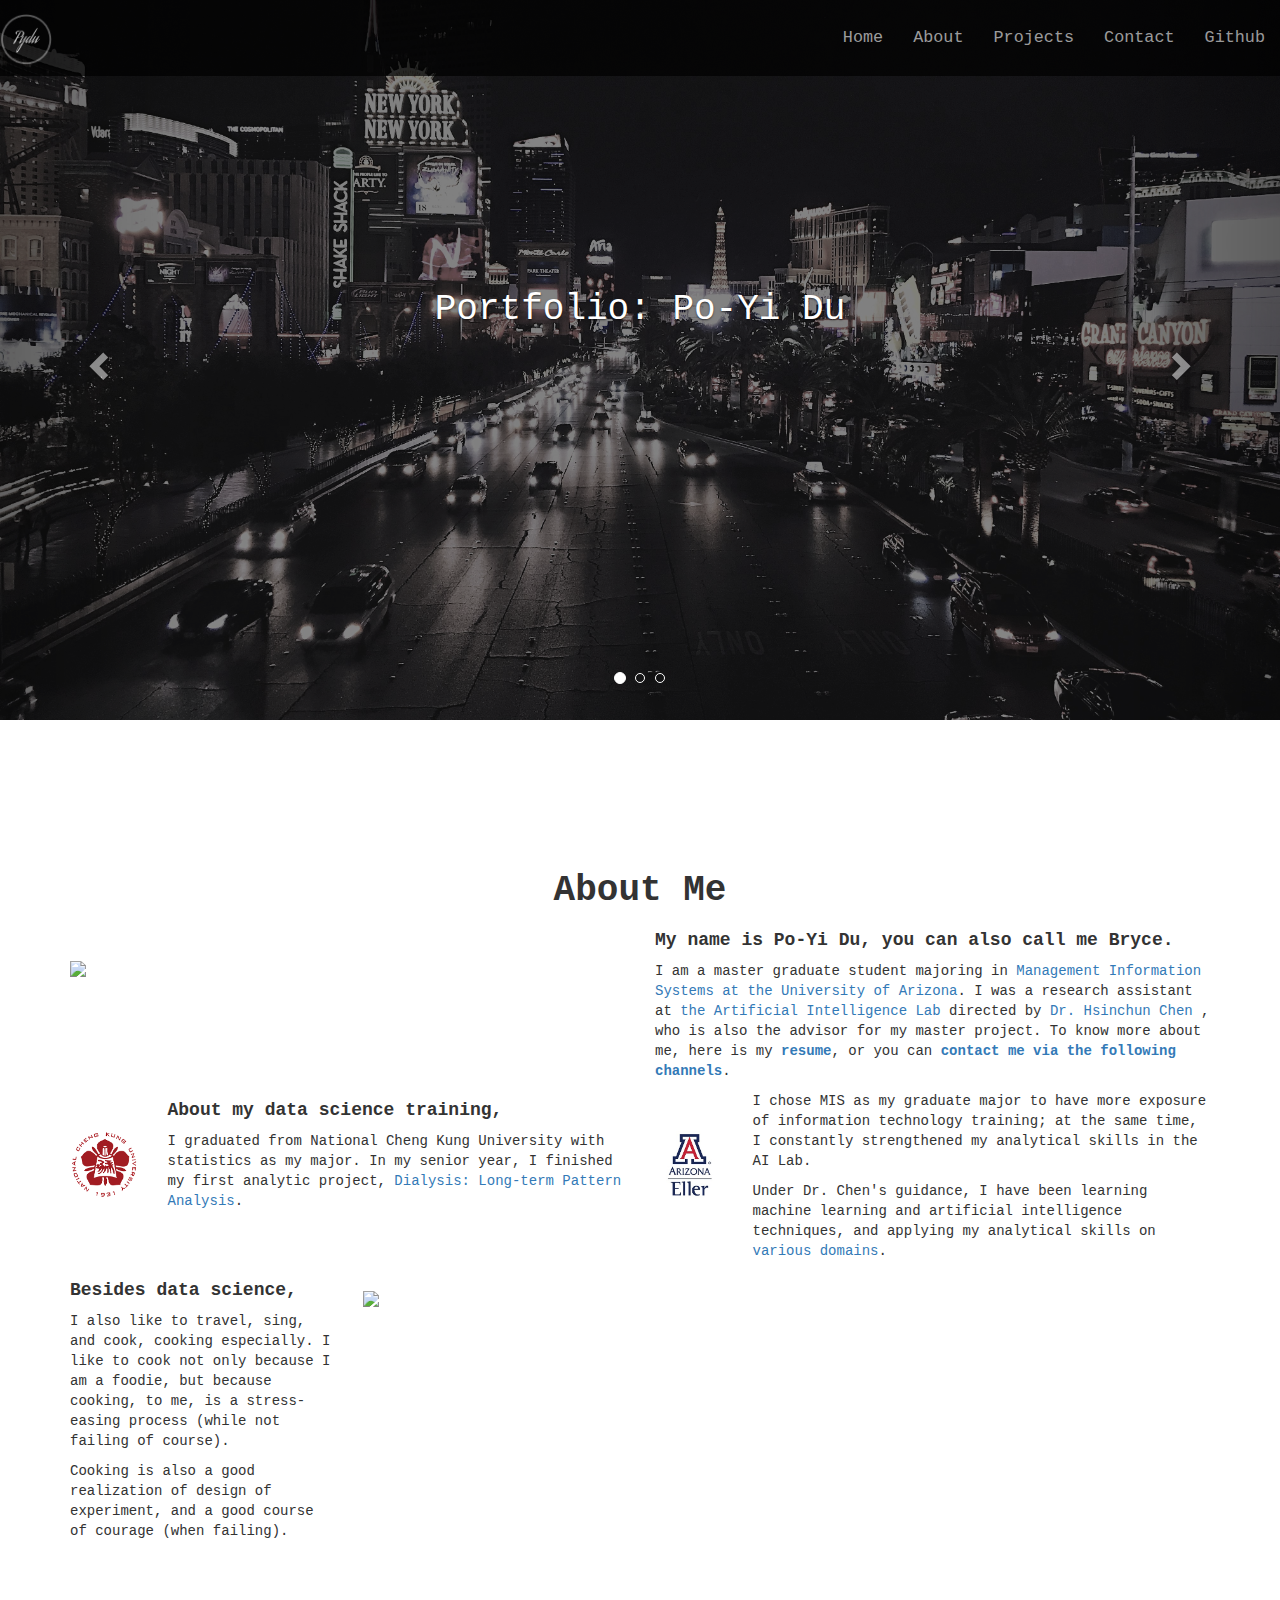
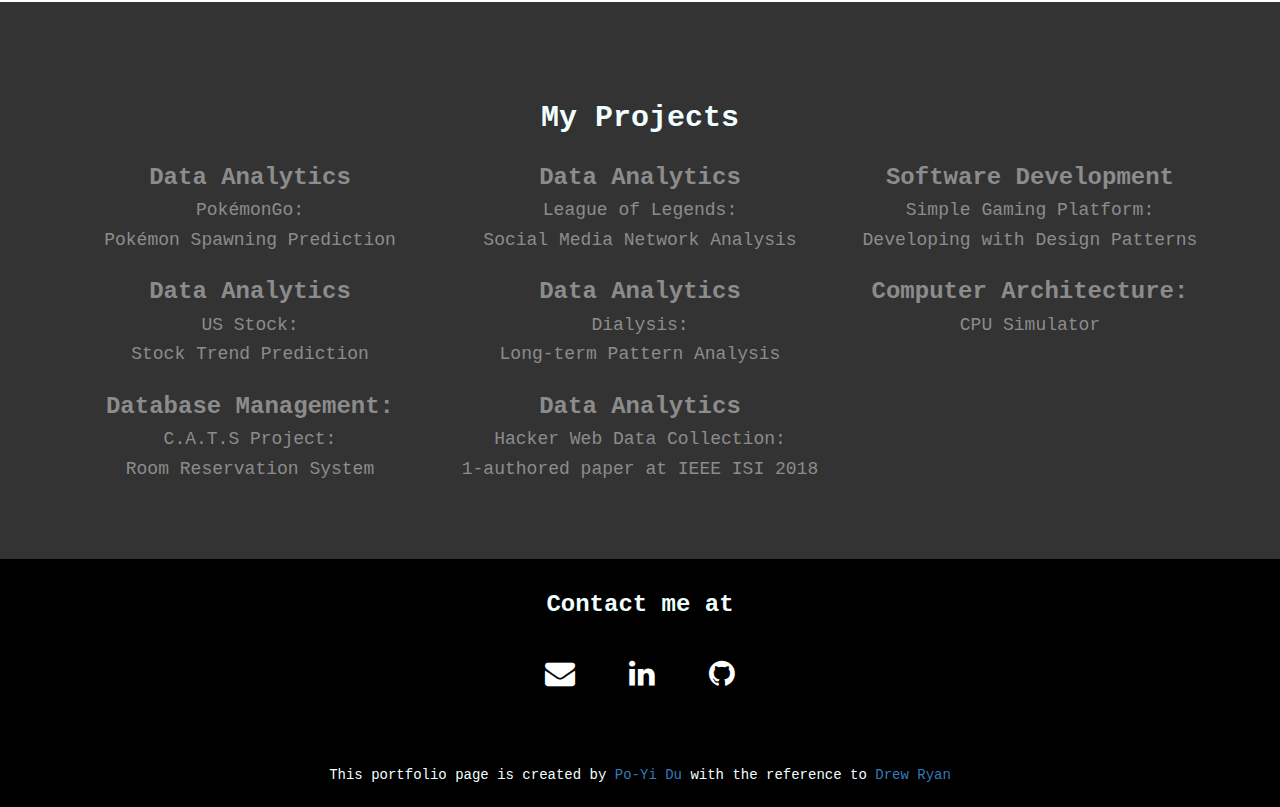
==== commit c4609850: "update" ====
--- a/index.html
+++ b/index.html
@@ -9,7 +9,7 @@
   <link rel = "stylesheet" href = "https://cdnjs.cloudflare.com/ajax/libs/font-awesome/4.7.0/css/font-awesome.min.css">
   <link rel = "stylesheet" href = "./css/style.css">
   <link rel="stylesheet" href="https://cdn.rawgit.com/konpa/devicon/df6431e323547add1b4cf45992913f15286456d3/devicon.min.css">
-
+  <link rel="shortcut icon" href = "./fig/logo shortcut.ico">
 
   <style>
 
@@ -54,6 +54,8 @@
   <div class = "carousel-inner" role = "listbox">
     <div class = "item active">
       <img src = "./fig/Vegas_Night.jpg">
+      <div class="layer">
+      </div>
       <div class = "carousel-caption">
         <br>
         <br>
@@ -66,11 +68,13 @@
     </div><!--- End Active--->
     <div class = "item">
       <img src = "./fig/food.jpg">
+      <div class="layer">
+      </div>
       <div class = "carousel-caption">
         <br>
         <br>
         <br>
-        <h1>Portfolio: Po-Yi Du</h1>
+        <h1>A Data Scientist with research and industrial experience</h1>
         <!---
         <a href = "#projects"><button type = "button" class = "btn bt-default">See My Projects</button></a>
         --->
@@ -79,11 +83,13 @@
     </div>
     <div class = "item">
       <img src = "./fig/cocktail.jpg">
+      <div class="layer">
+      </div>
       <div class = "carousel-caption">
         <br>
         <br>
         <br>
-        <h1>Portfolio: Po-Yi Du</h1>
+        <h1>Capable of data analytics using R, Python, SQL, and etc</h1>
         <!---
         <a href = "#contact"><button type = "button" class = "btn bt-default">Contact Me</button></a>
         --->
@@ -101,7 +107,7 @@
     <span class = "glyphicon glyphicon-chevron-right" aria-hidden = "true"></span>
     <span class = "sr-only">Next</span>
   </a>
-</div> <!--- End Slider --->
+</div> <!--- End Slider -->
 
 <div class = "container" id = "about">
   <br>
@@ -117,14 +123,14 @@
     </div>
     <div class = "col-md-6">
       <h4><b>My name is Po-Yi Du, you can also call me Bryce.</b></h4>
-      <p>   I am currently a research track graduate student majoring in
+      <p>   I am a master graduate student majoring in
             <a href="https://msmis.eller.arizona.edu/"> Management Information Systems
-            at the University of Arizona</a>. I am a research assistant at
+            at the University of Arizona</a>. I was a research assistant at
             <a href="https://ai.arizona.edu/">the Artificial Intelligence Lab</a>
              directed by
             <a href="https://ai.arizona.edu/about/director">Dr. Hsinchun Chen</a>
             , who is also the advisor for my master project. To know more about me,
-            here is my <b><a href = "./doc/Resume/resume.pdf">resume</a></b>, or you can <b><a href = "#contact">contact</a></b> me.
+            here is my <b><a href = "./doc/Resume/resume.pdf">resume</a></b>, or you can <b><a href = "#contact">contact me via the following channels</a></b>.
       </p>
     </div>
 
@@ -179,7 +185,7 @@
     </div>
   </div>
 </div>
-<!--- Project --->
+<!--- Project -->
 <section class = "portfolio" id = "portfolio">
 <div class = "container text-center" id = "projects">
   <br>
@@ -399,7 +405,10 @@
           <h3>CPU Simulator</h3>
         </div>
         <div class = "modal-body">
-          <p>Description</p>
+          <p>This Python program aimes to simulate how memory (256 bytes) and register (16 bytes) interact while running machine code instructions. The program displays changes in Memory, Register, Program Counter, and Instruction Register step-by-step. The program was written under Jupyter Notebook (which is why there are many "In[#]" throughout my code) with Python 3. The GUI package used is tkinter.</p>
+
+          <p>This program was developed for educational purpose for students in CSIM department at Soochow University in Taipei, Taiwan.
+          </p>
         </div>
         <a href = "https://github.com/pydu-brys/VirtualCPU">
           <div class = "modal-footer text-center">
@@ -444,6 +453,42 @@
         </a>
       </div>
     </div>
+
+    <div class = "col-md-6 col-lg-4 col-sm-4">
+      <a class = "ex1" id = "hwc">
+        <div class = "container_overlay text-center" >
+          <div class = "overlay">
+            <img src = "./fig/project cover/IEEE.png" class = "img-responsive text-center">
+          </div>
+          <h3><b>Data Analytics </b></h3>
+          <h4>Hacker Web Data Collection:</h4>
+          <h4>1-authored paper at IEEE ISI 2018<h4>
+        </div>
+
+      </a>
+    </div>
+
+    <div id = "hwcModal" class = "modal">
+      <div class = "modal-content">
+        <div class = "modal-header">
+          <span class = "closeBtn">&times;</span>
+          <h2>Hacker Web Data Collection: </h2>
+          <h3>1-authored paper at IEEE ISI 2018</h3>
+        </div>
+        <div class = "modal-body">
+          <p>
+            Abstract— Cyber-attacks cost the global economy over $450 billion annually. To combat this issue, researchers and practitioners put enormous efforts into developing Cyber Threat Intelligence, or the process of identifying emerging threats and key hackers. However, the reliance on internal network data to has resulted in inherently reactive intelligence. CTI experts have urged the importance of proactively studying the large, ever- evolving online hacker community. Despite their CTI value, collecting data from hacker community platforms is a non-trivial task. In this paper, we summarize our efforts in systematically identifying and automatically collecting a large-scale of hacker forums, carding shops, Internet-Relay-Chat, and DarkNet Marketplaces. We also present our efforts to provide this data to the larger CTI community via the<a href = "www.azsecure-hap.com"> AZSecure Hacker Assets Portal</a>. With our methodology, we collected 102 platforms for a total of 43,902,913 records. To the best of our knowledge, this compilation of hacker community data is the largest such collection in academia, and can enable a numerous novel and valuable proactive CTI research inquiries.
+          </p>
+        </div>
+        <a href = "./doc/Project/ISI_2018_paper_15.pdf">
+          <div class = "modal-footer text-center">
+            <h3>Download Paper</h3>
+          </div>
+        </a>
+      </div>
+    </div>
+
+
 
 
   </div>
--- a/css/style.css
+++ b/css/style.css
@@ -260,3 +260,12 @@
 .devicon-python-plain {
   font-size: 2rem
 }
+
+.layer {
+    background-color: rgba(34, 34, 34, 0.4);
+    position: absolute;
+    top: 0;
+    left: 0;
+    width: 100%;
+    height: 100%;
+}